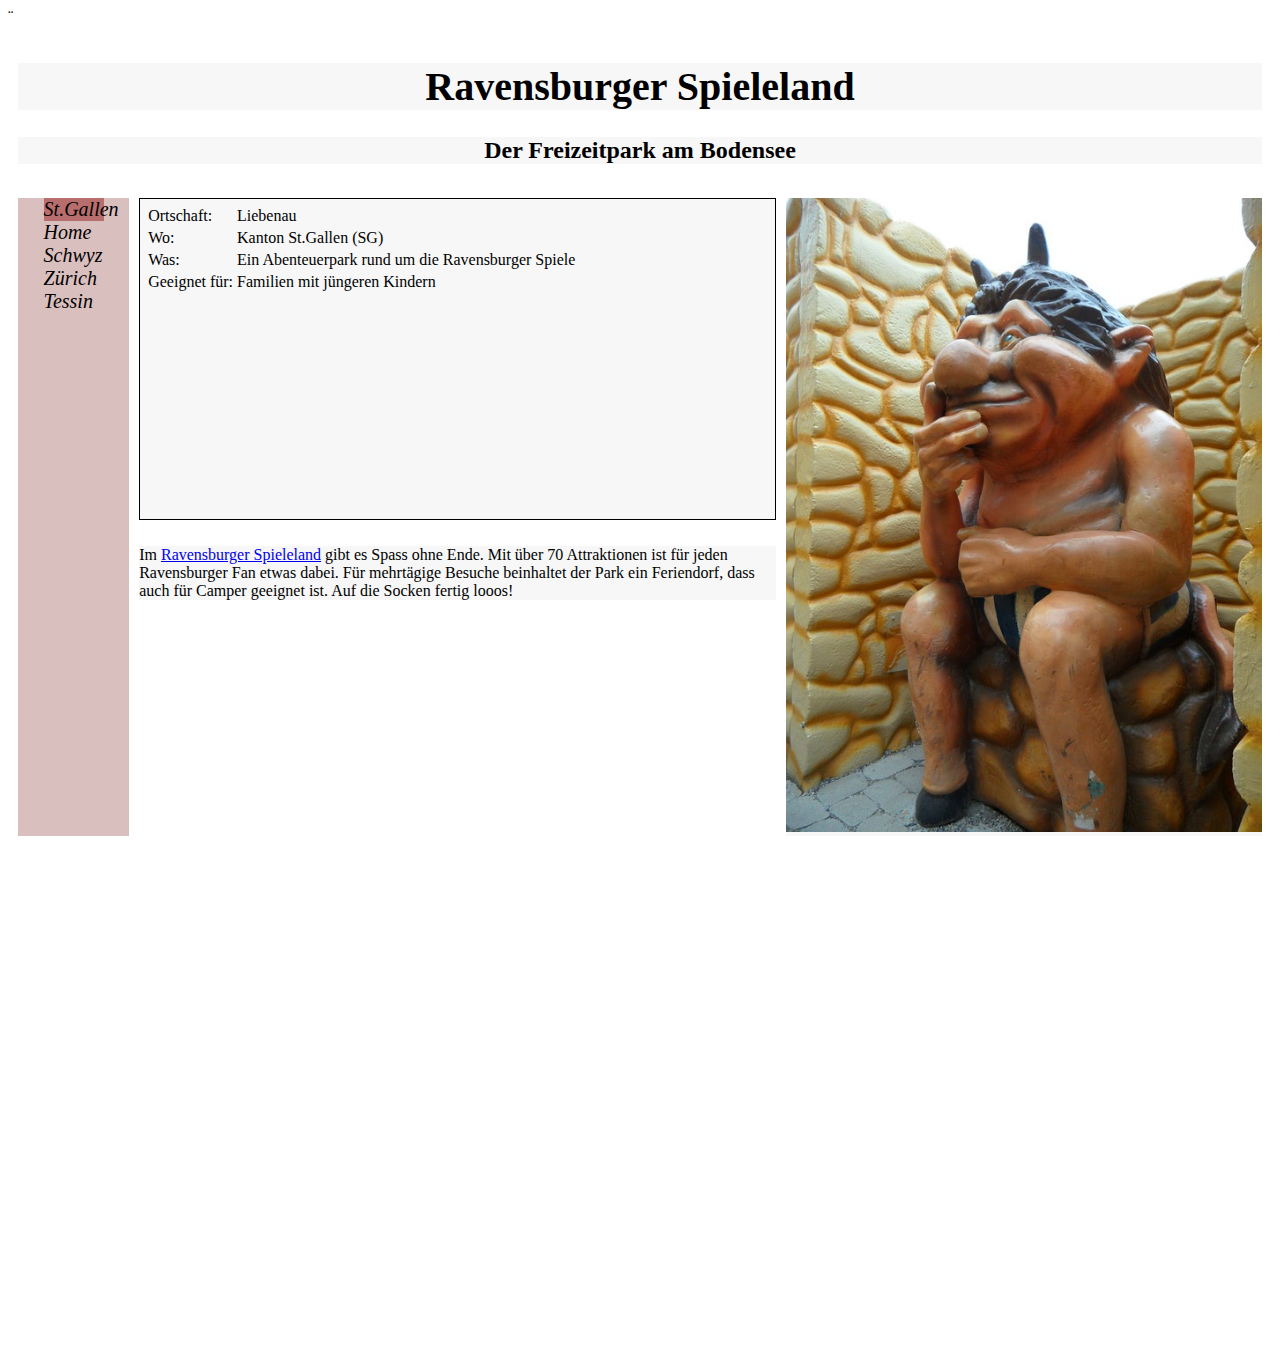
==== index_graubunden.html @ 6ab12b01 "Upodate" ====
<!DOCTYPE html>
<html>
  <head>
    <meta charset="utf-8">
    <meta name="Fabienne" content="Tessin">
    <meta name="description" content="Swiss Miniatur">
    <title>Ravensburger Spieleland</title>¨
    <link href="style/stgallen.css" rel="stylesheet" type="text/css">
  </head>

  <body>

    <div class="grid-container">
      <div class="item1">
        <h1>Ravensburger Spieleland</h1>
        <h3>Der Freizeitpark am Bodensee</h3>
      </div>

    <div class="item2">
      <ul>
        <li> <a href="index_stgallen.html" class="active"> St.Gallen</a></li>
        <li> <a href="index.html"> Home</a> </li>
        <li> <a href="index_schwyz.html">Schwyz</a> </li>
        <li>  <a href="index_zurich.html"> Zürich</a> </li>
        <li>  <a href="index_tessin.html"> Tessin </a></li>
      </ul>
    </div>

    <div class="item3"> 
      <table> 
      <tr>
        <td>Ortschaft:</td>
        <td>Liebenau</td> 
      </tr>
      <tr>
        <td>Wo:</td>
        <td>Kanton St.Gallen (SG)</td> 
      </tr>
      <tr>
        <td>Was:</td>
        <td>Ein Abenteuerpark rund um die Ravensburger Spiele</td>
      </tr>
      <tr>
        <td>Geeignet für:</td>
        <td>Familien mit jüngeren Kindern</td>
      </tr>
      </table>

    </div>

    <div class="item4">
      <p> 
        Im <a href="https://spieleland.de/de/start/index.html">Ravensburger Spieleland</a> gibt es Spass ohne Ende. Mit über 70 Attraktionen 
        ist für jeden Ravensburger Fan etwas dabei.
        Für mehrtägige Besuche beinhaltet der Park ein Feriendorf, dass auch für Camper geeignet ist. 
        Auf die Socken fertig looos!
        </p> 
    </div>

    <div class="item5">
      <img src="img/ravensburger-spieleland.jpg" alt="Ravensburger Spieleland" width="100%">
    </div>


    </div>
    <div class="item6">
      <iframe width="640px" height= "480px" src= "https://forms.office.com/Pages/ResponsePage.aspx?id=r1IheeM3AEulHPgo9joXVGTT2lll1IRKjsRgChTnxqJUQ0tTTFVISUlHREJQRk1FMzU0SDFSSUpNOS4u&embed=true" 
      frameborder= "0" marginwidth= "0" marginheight= "0" style= "border: none; max-width:100%; max-height:100vh" allowfullscreen webkitallowfullscreen mozallowfullscreen msallowfullscreen> 
      </iframe>
    </div>

    <!-- 

    <div class="topnav" id="mytopnav">
      <a href="index.html"> Home</a>
      <a href="index_schwyz.html">Schwyz</a>
      <a href="index_tessin.html"class="active"> Tessin</a>
      <a href="index_zurich.html">Zürich</a>
      <a href="javascript:void(0);" class="icon" onclick="myFunction()">
        <i class="fa fa-bars"></i>
        </a>
    </div>
    
    
    
    
    
        <div class=".bg-image"></div>
        <div class="bg-text">
          <h1 style="font-size:50px" class="swiss_miniatur"> Swiss Miniatur </h1>
        </div>
    <h1 class="swiss_miniatur_1_1">Die Schweiz zum Greifen nah</h1>
        <img src="img/swiss_miniatur_1.jpg" alt="Swiss Miniatur" width="100%" class="swiss_miniatur_0">
        
        <table  id="table_swissminiatur">
          <tr class="table_swissminiatur">
            <td>Ortschaft:</td>
            <td>Melide</td> 
          </tr>
          <tr class="table_swissminiatur">
            <td>Wo:</td>
            <td>Kanton Tessin (TI)</td> 
          </tr>
          <tr class="table_swissminiatur">
            <td>Was:</td>
            <td>Ein Modell der Schweiz mit den Wichtigsten Gebäuden, etc.</td>
          </tr>
          <tr class="table_swissminiatur">
            <td>Geeignet für:</td>
            <td>Die ganze Familie</td>
          </tr>
        </table>  https://www.w3schools.com/html/html_tables.asp 
        sollte in die Mitte
        
  
        <p> 
          Eröffnet im Jahre 1959 zeigt das <a href="https://www.swissminiatur.ch"> Swiss Miniatur</a> die Schweiz in einem kleinen Massstab.
          Die masstabgetreuen Häuser zeigen die wichtigsten Merkmale der Schweiz. 
          Somit kann man in einem Tag, die ganze Schweiz ohne Mühe entdecken. 
          Kleine automatisch betriebene Bobbahnen oder Sessellifte, bieten ein Ambiente, welches auch den Kleinen gefällt. 
          Obwohl dieser Park seinen Standort im Tessin hat, gibt es auch eine Deutsche Fassung. 
          Also keine Sorge, euer Ausflug wird an keiner Sprachbarriere scheitern. 
          </p> 

           
    
  <footer>
          <li> 
            <a href="index.html"> Zurück zur Hauptseite</a>
          </li>
          <li class="schweiz_1_2">
            <a href="index_schwyz.html"> Schwyz</a>
          </li>
          <li class="schweiz_1_2"> 
            <a href="index_zurich.html"> Zürich</a>
          </li>

  

-->

</html>
---- style/stgallen.css ----
.item1 { grid-area: header; }
.item2 { grid-area: menu; }
.item3 { grid-area: table;}
.item4 { grid-area: main; }
.item5 { grid-area: picture; }
.item6 { grid-area: Comment; }

.grid-container {
  display: grid;
  grid-template-areas:
  'header header header header header header header'
  'menu table table table table picture picture'
  'menu main main main main main main '
  'Comment Comment Comment Comment Comment Comment Comment';
  grid-gap: 10px;
  padding: 10px;
}

/*codes item1*/

.item1 h1 {
    text-align: center;
    font-size: 40px;
    background-color: rgb(247, 247, 247);
    }
.item1 h3 {
    text-align: center;
    font-size: 24px;
    background-color: rgb(247, 247, 247);
}

/*codes item2 - navigation bar*/
.item2{
    background-color: rgba(212, 182, 182, 0.87);
}
.item2 ul {
    list-style-type: none;
    margin: 0;
    padding: 0;
}
.item2 li {
    list-style-type: none;
    margin: 0 2vw;
    font-size: initial;
    font-style: oblique;
    text-align: left;
    
}
.item2 a {
    text-decoration: none;
    color: black;
    text-align: left;
    font-size: 20px;
    display: block;
    width: 60px;

}
.item2 a:hover {
    background-color: rgb(148, 46, 46);
}
.active {
    background-color: rgba(184, 109, 109, 0.986);
}

/*codes for item3 - table*/
.item3 {
    background-color: rgb(247, 247, 247);
}
.item3 {
    border: 1px solid black;
    border-collapse: collapse;
    padding: 5px;
    text-align: left;
}

.item4 p {
    text-align: left;
    background-color: rgb(247, 247, 247);
}

/*codes for item5 - picture*/
.item5 {
    size: 100% 100%;
    display: block;
    margin-left: none;
    margin-right: none;
    width:100%;
    background-color: rgb(247, 247, 247);
}

/*codes for item6 - comments*/
.item6 {
    text-align: center;
}


@media only screen and (min-width:800px) {
    .grid-container {
        display: grid;
        grid-template-areas:
        'header header header header header header header'
        'menu table table table picture picture picture'
        'menu main main main picture picture picture '
        'Comment Comment Comment Comment Comment Comment Comment';
        grid-gap: 10px;
        padding: 10px;
      }
}

@media only screen and (max-width:800px; min-width:600px) {
    .grid-container {
        display: grid;
        grid-template-areas:
        'header header header header'
        'menu table picture picture'
        'menu main main main'
        'Comment Comment Comment Comment' 
    }
}

@media only screen and (max-width:600px) {
    .grid-container {
        display: grid;
        grid-template-areas:
        'header'
        'menu'
        'picture'
        'table'
        'main'
        'Comment';
        grid-gap: 10px;
        padding: 10px;
      }
}
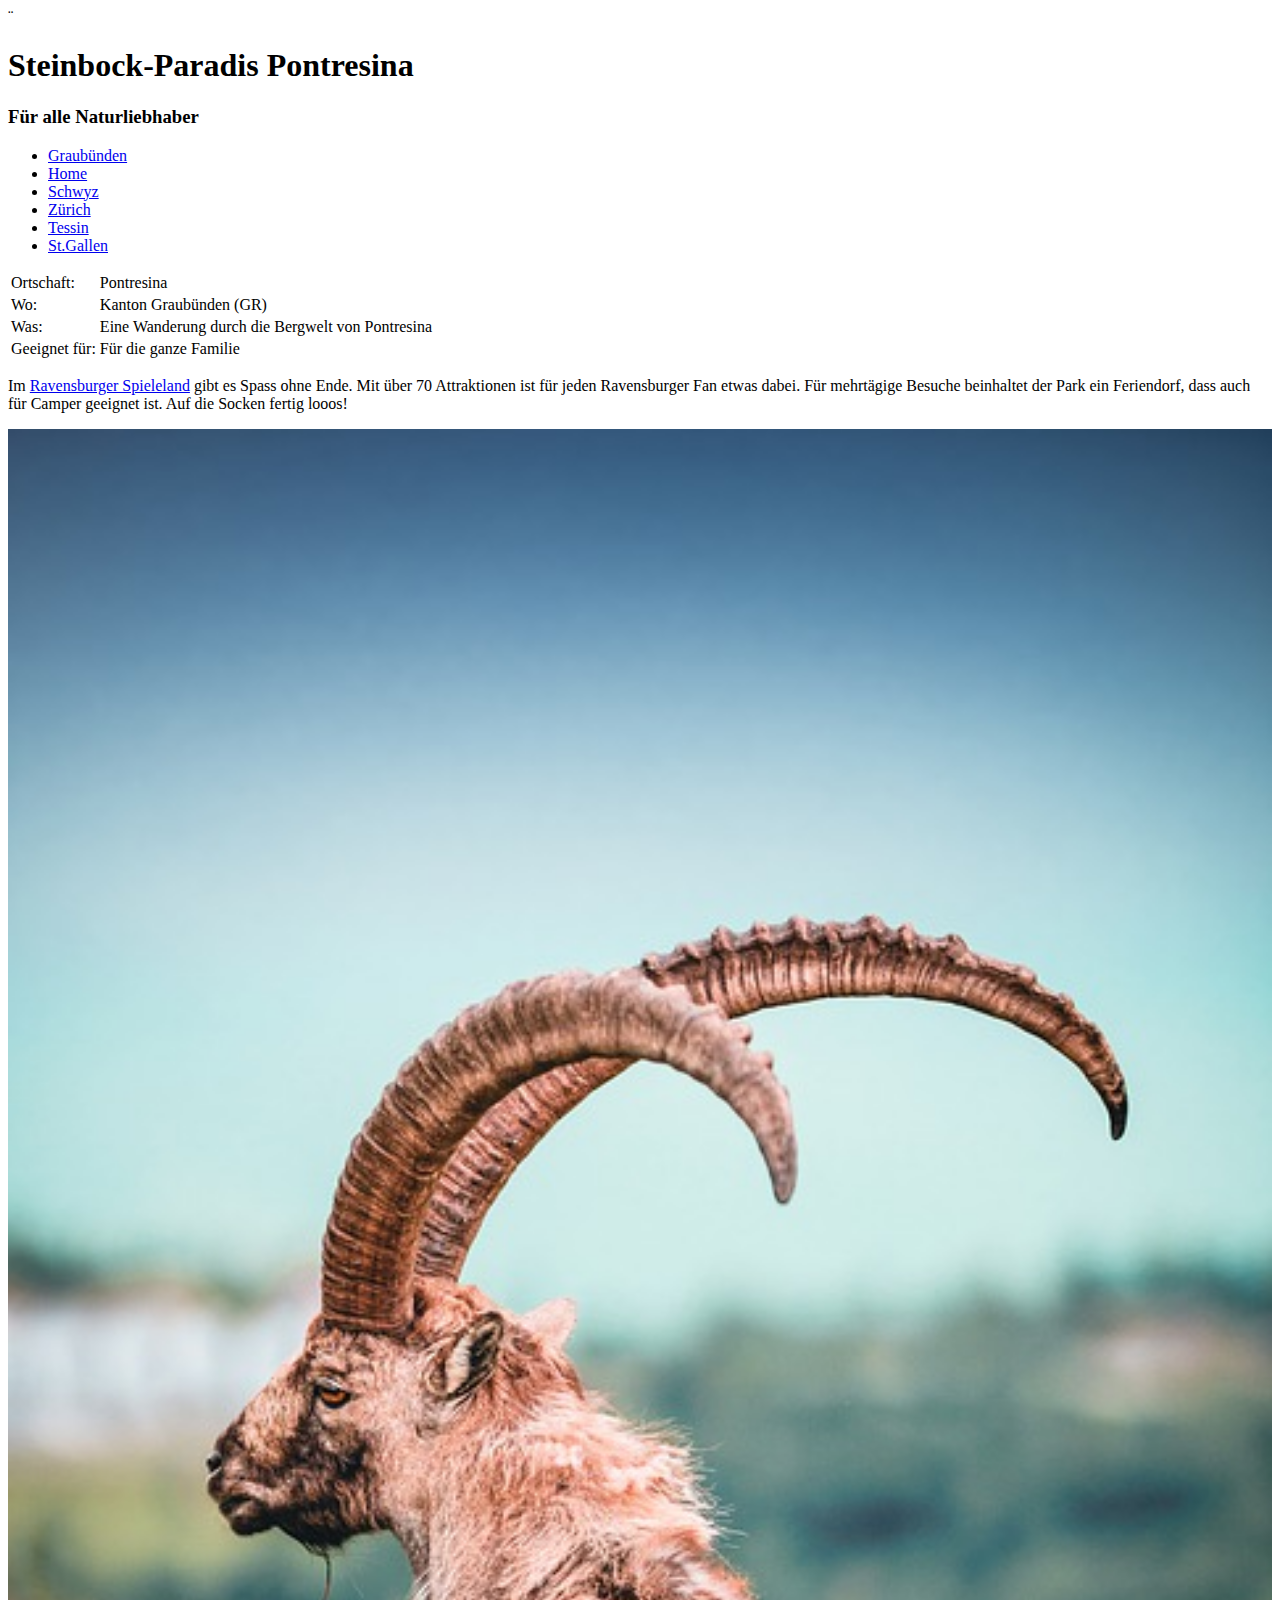
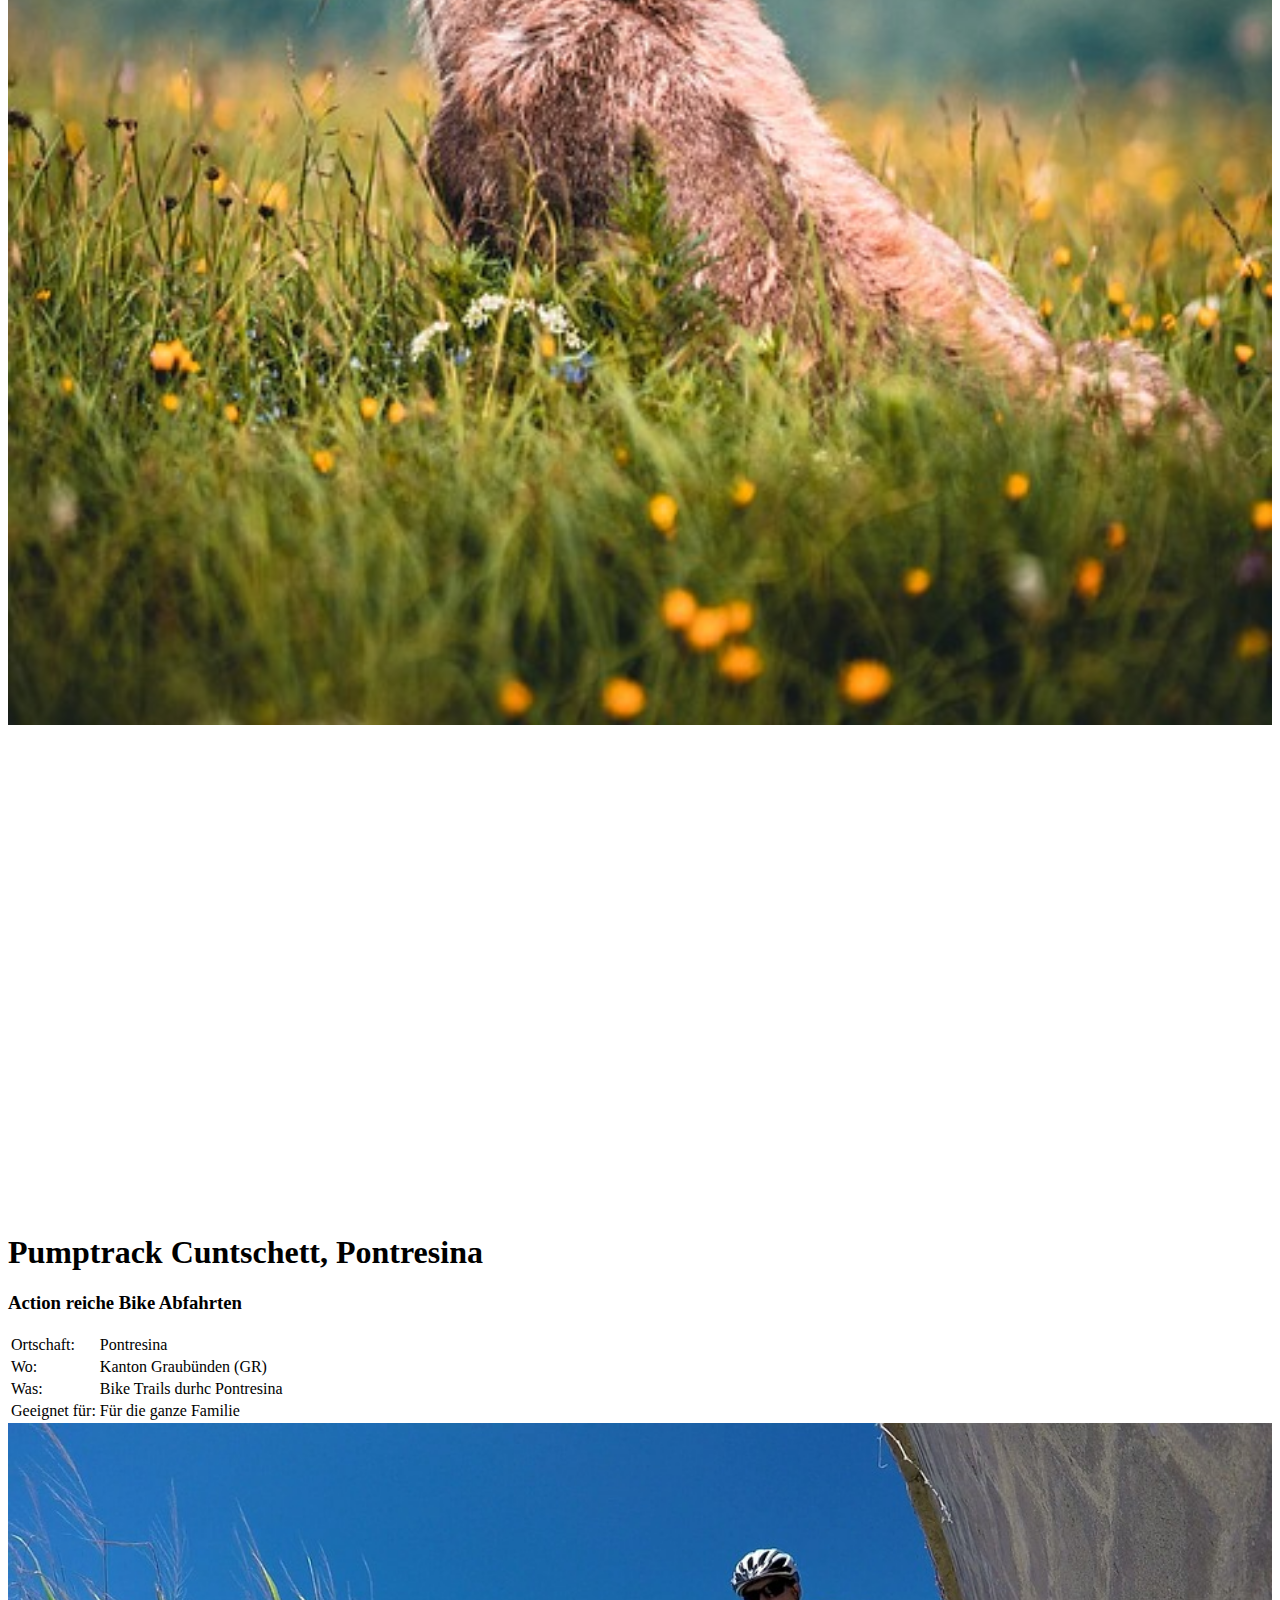
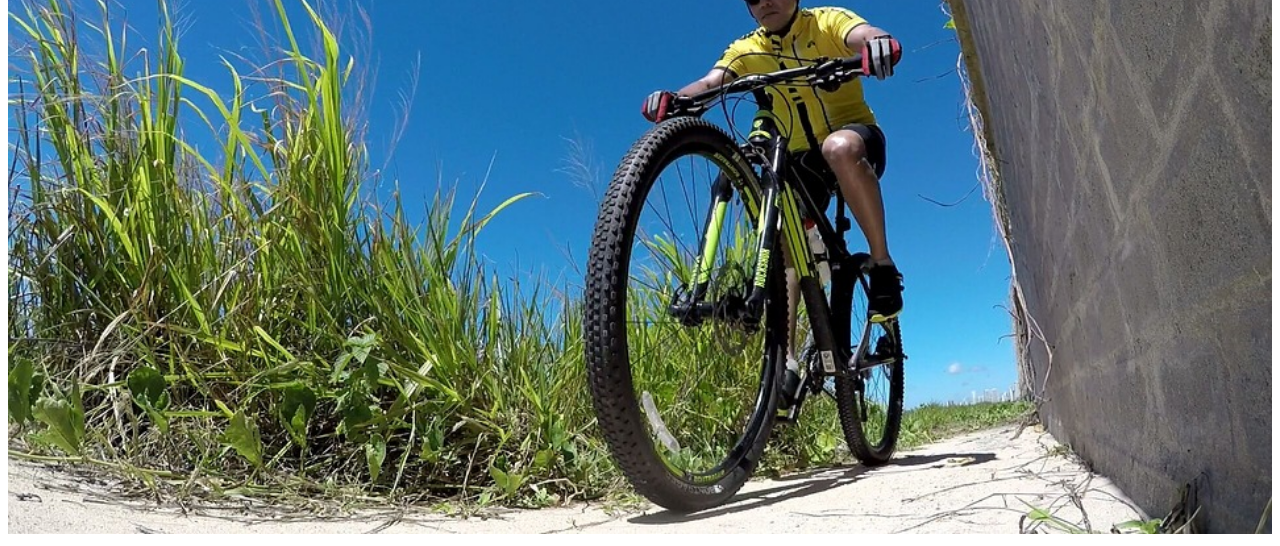
==== commit cf2d4604: "Update" ====
--- a/index_graubunden.html
+++ b/index_graubunden.html
@@ -4,25 +4,26 @@
     <meta charset="utf-8">
     <meta name="Fabienne" content="Tessin">
     <meta name="description" content="Swiss Miniatur">
-    <title>Ravensburger Spieleland</title>¨
-    <link href="style/stgallen.css" rel="stylesheet" type="text/css">
+    <title>Graubünden</title>¨
+    <link href="style/graubunden.css" rel="stylesheet" type="text/css">
   </head>
 
   <body>
 
     <div class="grid-container">
       <div class="item1">
-        <h1>Ravensburger Spieleland</h1>
-        <h3>Der Freizeitpark am Bodensee</h3>
+        <h1>Steinbock-Paradis Pontresina</h1>
+        <h3>Für alle Naturliebhaber</h3>
       </div>
 
     <div class="item2">
       <ul>
-        <li> <a href="index_stgallen.html" class="active"> St.Gallen</a></li>
+        <li> <a href="index_graubunden.html" class="active">Graubünden</a></li>
         <li> <a href="index.html"> Home</a> </li>
         <li> <a href="index_schwyz.html">Schwyz</a> </li>
         <li>  <a href="index_zurich.html"> Zürich</a> </li>
         <li>  <a href="index_tessin.html"> Tessin </a></li>
+        <li> <a href="index_stgallen.html"> St.Gallen</a></li>
       </ul>
     </div>
 
@@ -30,19 +31,19 @@
       <table> 
       <tr>
         <td>Ortschaft:</td>
-        <td>Liebenau</td> 
+        <td>Pontresina</td> 
       </tr>
       <tr>
         <td>Wo:</td>
-        <td>Kanton St.Gallen (SG)</td> 
+        <td>Kanton Graubünden (GR)</td> 
       </tr>
       <tr>
         <td>Was:</td>
-        <td>Ein Abenteuerpark rund um die Ravensburger Spiele</td>
+        <td>Eine Wanderung durch die Bergwelt von Pontresina</td>
       </tr>
       <tr>
         <td>Geeignet für:</td>
-        <td>Familien mit jüngeren Kindern</td>
+        <td>Für die ganze Familie</td>
       </tr>
       </table>
 
@@ -58,7 +59,7 @@
     </div>
 
     <div class="item5">
-      <img src="img/ravensburger-spieleland.jpg" alt="Ravensburger Spieleland" width="100%">
+      <img src="img/steinbock.jpg" alt="Steinbock" width="100%">
     </div>
 
 
@@ -68,6 +69,39 @@
       frameborder= "0" marginwidth= "0" marginheight= "0" style= "border: none; max-width:100%; max-height:100vh" allowfullscreen webkitallowfullscreen mozallowfullscreen msallowfullscreen> 
       </iframe>
     </div>
+
+      <!--neuer Abschnitt - neue Attraktion -->
+
+      <div class="item7">
+        <h1>Pumptrack Cuntschett, Pontresina</h1>
+        <h3>Action reiche Bike Abfahrten</h3>
+      </div>
+
+      <div class="item8"> 
+        <table> 
+        <tr>
+          <td>Ortschaft:</td>
+          <td>Pontresina</td> 
+        </tr>
+        <tr>
+          <td>Wo:</td>
+          <td>Kanton Graubünden (GR)</td> 
+        </tr>
+        <tr>
+          <td>Was:</td>
+          <td>Bike Trails durhc Pontresina</td>
+        </tr>
+        <tr>
+          <td>Geeignet für:</td>
+          <td>Für die ganze Familie</td>
+        </tr>
+        </table>
+  
+      </div>
+  
+      <div class="item10">
+        <img src="img/biking.jpg" alt="Steinbock" width="100%">
+      </div>
 
     <!-- 
 
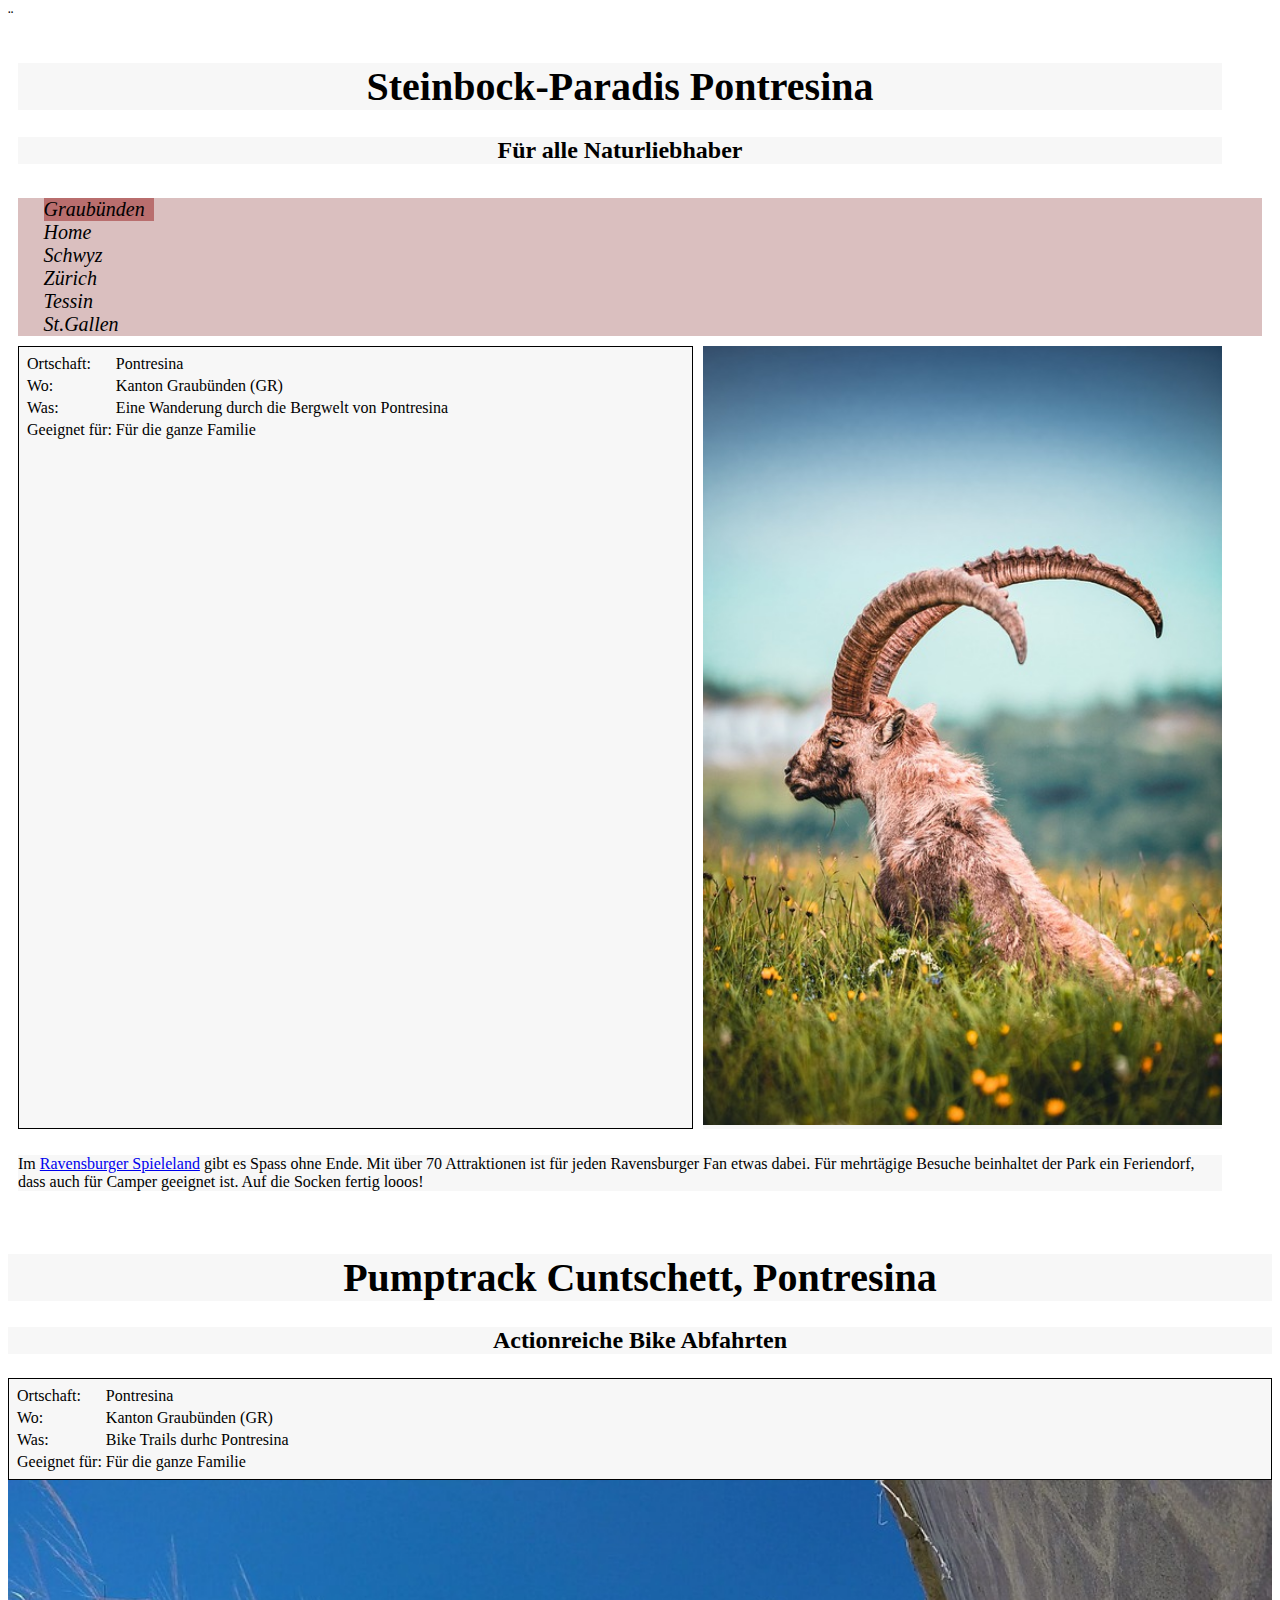
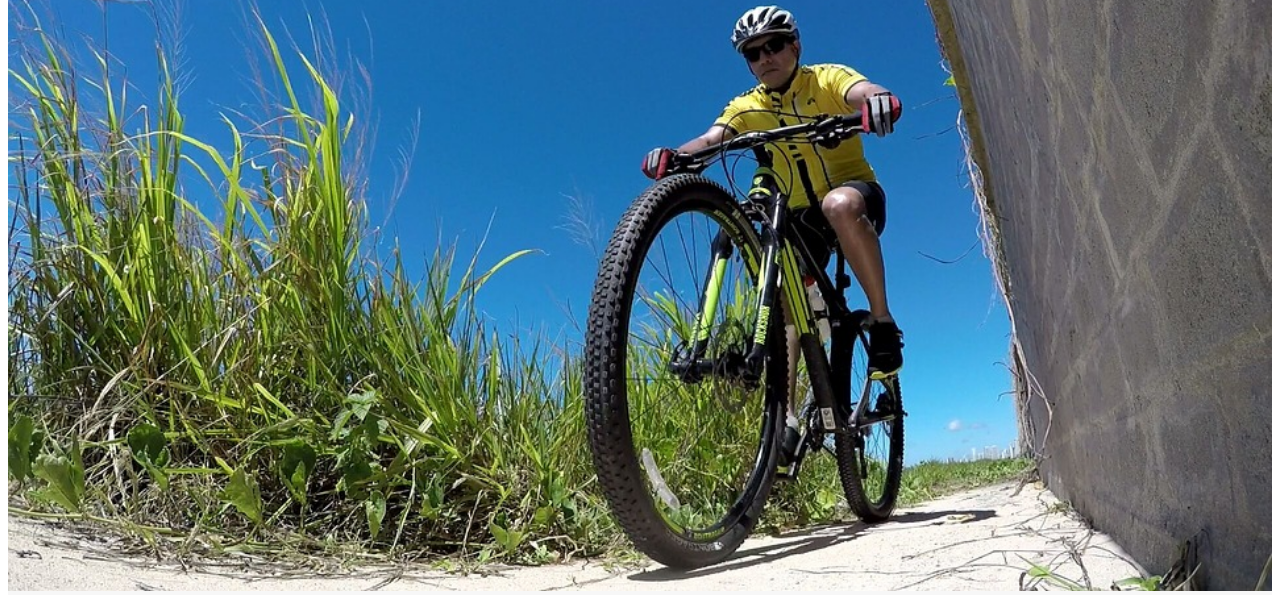
==== commit 2d728cec: "Update" ====
--- a/index_graubunden.html
+++ b/index_graubunden.html
@@ -65,16 +65,14 @@
 
     </div>
     <div class="item6">
-      <iframe width="640px" height= "480px" src= "https://forms.office.com/Pages/ResponsePage.aspx?id=r1IheeM3AEulHPgo9joXVGTT2lll1IRKjsRgChTnxqJUQ0tTTFVISUlHREJQRk1FMzU0SDFSSUpNOS4u&embed=true" 
-      frameborder= "0" marginwidth= "0" marginheight= "0" style= "border: none; max-width:100%; max-height:100vh" allowfullscreen webkitallowfullscreen mozallowfullscreen msallowfullscreen> 
-      </iframe>
+      
     </div>
 
       <!--neuer Abschnitt - neue Attraktion -->
 
       <div class="item7">
         <h1>Pumptrack Cuntschett, Pontresina</h1>
-        <h3>Action reiche Bike Abfahrten</h3>
+        <h3>Actionreiche Bike Abfahrten</h3>
       </div>
 
       <div class="item8"> 
--- a/style/graubunden.css
+++ b/style/graubunden.css
@@ -0,0 +1,174 @@
+
+.item1 { grid-area: header; }
+.item2 { grid-area: menu; }
+.item3 { grid-area: table;}
+.item4 { grid-area: main; }
+.item5 { grid-area: picture; }
+.item6 { grid-area: Comment; }
+.item7 { grid-area: header2;}
+.item8 { grid-area: table2;}
+.item9 { grid-area: main2;}
+.item10 { grid-area: picture2;}
+.item11 { grid-area: Comment2;}
+
+.grid-container {
+  display: grid;
+  grid-template-areas:
+  'header header header header header2 header2 header2 header2'
+  'menu menu menu menu menu menu menu menu'
+  'table table picture picture table2 table2 picture2 picture2'
+  'main main main main main2 main2 main2 main2 '
+  'Comment Comment Comment Comment Comment2 Comment2 Comment2 Comment2';
+  grid-gap: 10px;
+  padding: 10px;
+}
+
+/*codes item1/7 - header*/
+
+.item1 h1 {
+    text-align: center;
+    font-size: 40px;
+    background-color: rgb(247, 247, 247);
+    }
+.item1 h3 {
+    text-align: center;
+    font-size: 24px;
+    background-color: rgb(247, 247, 247);
+}
+.item7 h1 {
+    text-align: center;
+    font-size: 40px;
+    background-color: rgb(247, 247, 247);
+    }
+.item7 h3 {
+    text-align: center;
+    font-size: 24px;
+    background-color: rgb(247, 247, 247);
+}
+
+/*codes item2 - navigation bar*/
+.item2{
+    background-color: rgba(212, 182, 182, 0.87);
+}
+.item2 ul {
+    list-style-type: none;
+    margin: 0;
+    padding: 0;
+}
+.item2 li {
+    list-style-type: none;
+    margin: 0 2vw;
+    font-size: initial;
+    font-style: oblique;
+    text-align: left;
+    
+}
+.item2 a {
+    text-decoration: none;
+    color: black;
+    text-align: left;
+    font-size: 20px;
+    display: block;
+    width: 60px;
+
+}
+.item2 a:hover {
+    background-color: rgb(148, 46, 46);
+    width: max-content;
+}
+.active {
+    background-color: rgba(184, 109, 109, 0.986);
+    min-width: 110px;
+}
+
+/*codes for item3/8 - table*/
+.item3 {
+    background-color: rgb(247, 247, 247);
+}
+.item3 {
+    border: 1px solid black;
+    border-collapse: collapse;
+    padding: 5px;
+    text-align: left;
+}
+.item8 {
+    background-color: rgb(247, 247, 247);
+}
+.item8 {
+    border: 1px solid black;
+    border-collapse: collapse;
+    padding: 5px;
+    text-align: left;
+}
+
+/*codes item4/9 - main*/
+.item4 p {
+    text-align: left;
+    background-color: rgb(247, 247, 247);
+}
+.item9 p {
+    text-align: left;
+    background-color: rgb(247, 247, 247);
+}
+
+/*codes for item5/10 - picture*/
+.item5 {
+    size: 100% 100%;
+    display: block;
+    margin-left: none;
+    margin-right: none;
+    width: 100%;
+    background-color: rgb(247, 247, 247);
+}
+.item10 {
+    size: 100% 100%;
+    display: block;
+    margin-left: none;
+    margin-right: none;
+    width: 100%;
+    background-color: rgb(247, 247, 247);
+}
+
+/*codes for item6/11 - comments*/
+.item6 {
+    text-align: center;
+}
+.item6 {
+    text-align: center;
+}
+
+
+@media only screen and (min-width:500px) {
+    .grid-container {
+        display: grid;
+        grid-template-areas:
+        'header header header header header2 header2 header2 header2'
+        'menu menu menu menu menu menu menu menu'
+        'table table picture picture table2 table2 picture2 picture2'
+        'main main main main main2 main2 main2 main2 '
+        'Comment Comment Comment Comment Comment2 Comment2 Comment2 Comment2';
+        grid-gap: 10px;
+        padding: 10px;
+      }
+}
+
+@media only screen and (max-width:500px) {
+    .grid-container {
+        display: grid;
+        grid-template-areas:
+        'header'
+        'menu'
+        'picture'
+        'table'
+        'main'
+        'Comment'
+        'header2'
+        'picture2'
+        'main2'
+        'Comment2';
+        grid-gap: 10px;
+        padding: 10px;
+      }
+}
+
+
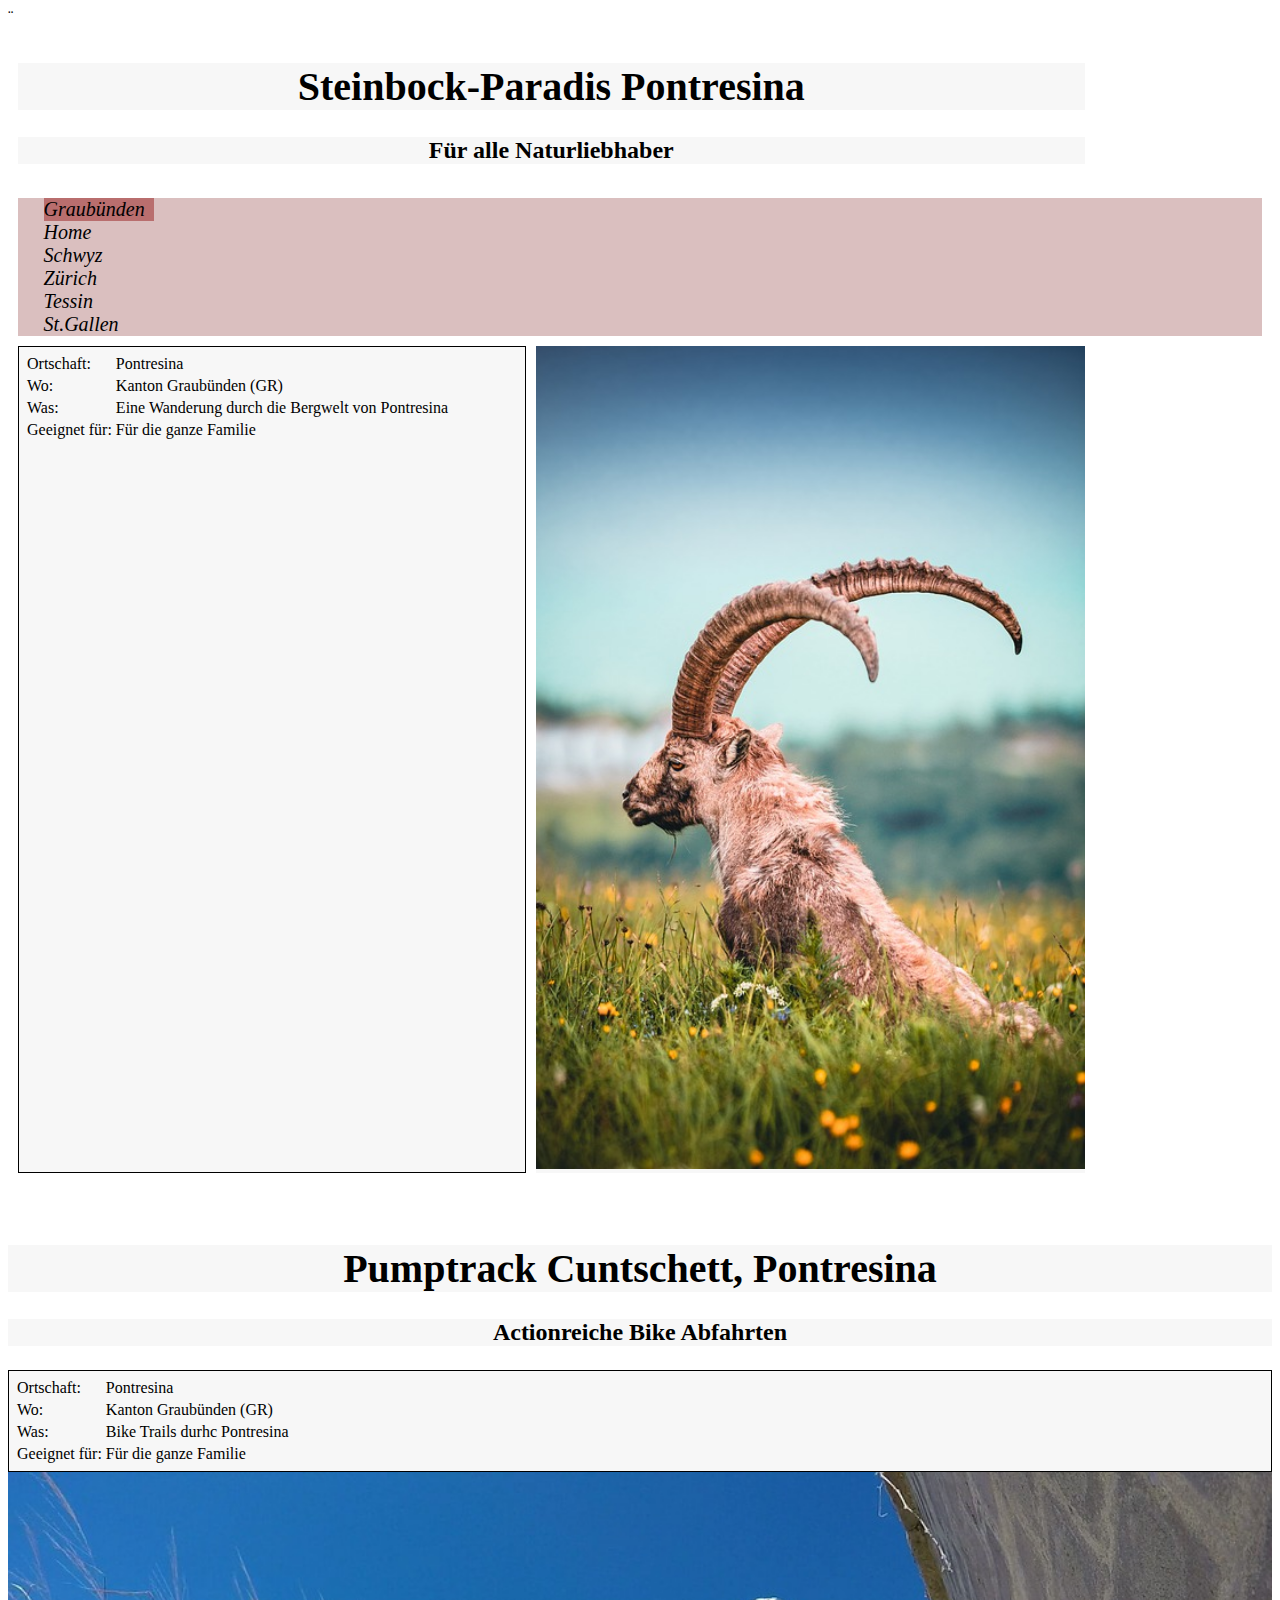
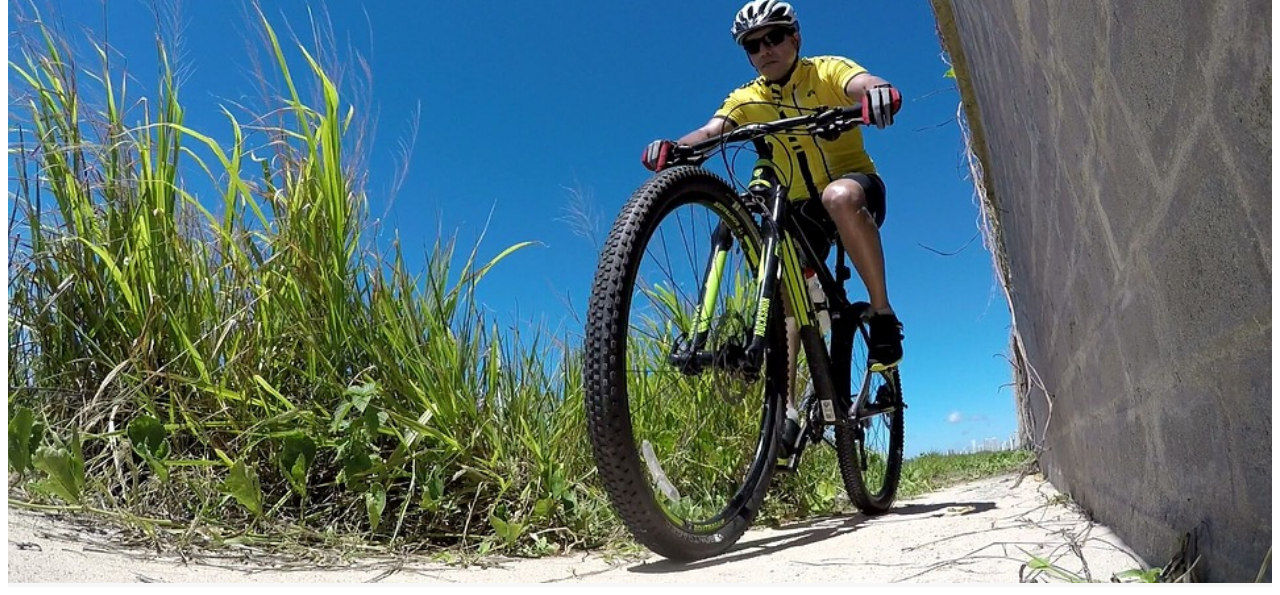
==== commit 41dde653: "Update" ====
--- a/index_graubunden.html
+++ b/index_graubunden.html
@@ -51,10 +51,7 @@
 
     <div class="item4">
       <p> 
-        Im <a href="https://spieleland.de/de/start/index.html">Ravensburger Spieleland</a> gibt es Spass ohne Ende. Mit über 70 Attraktionen 
-        ist für jeden Ravensburger Fan etwas dabei.
-        Für mehrtägige Besuche beinhaltet der Park ein Feriendorf, dass auch für Camper geeignet ist. 
-        Auf die Socken fertig looos!
+       
         </p> 
     </div>
 
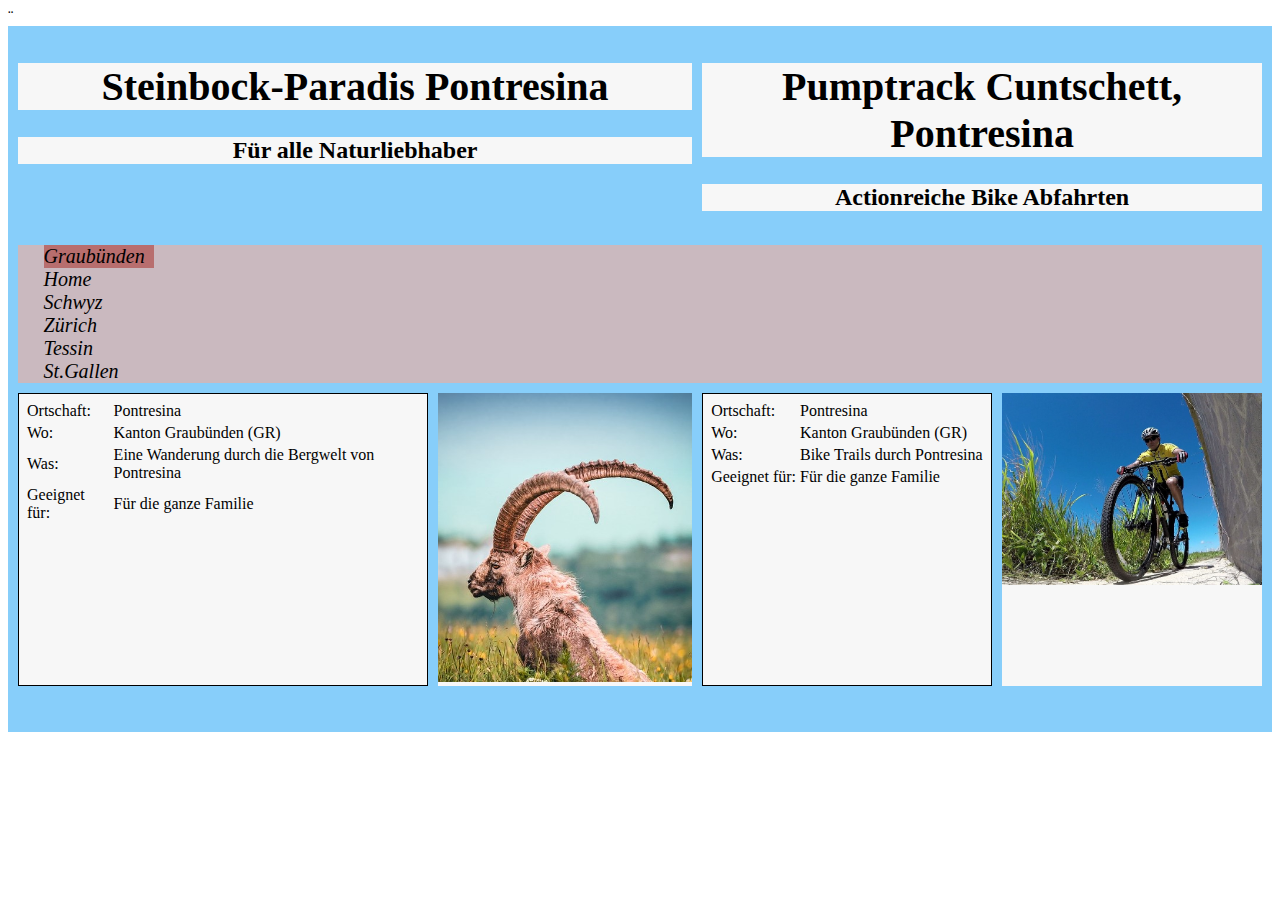
==== commit cc827488: "Update" ====
--- a/index_graubunden.html
+++ b/index_graubunden.html
@@ -59,11 +59,7 @@
       <img src="img/steinbock.jpg" alt="Steinbock" width="100%">
     </div>
 
-
-    </div>
-    <div class="item6">
-      
-    </div>
+    <div class="item6"> </div>
 
       <!--neuer Abschnitt - neue Attraktion -->
 
@@ -84,7 +80,7 @@
         </tr>
         <tr>
           <td>Was:</td>
-          <td>Bike Trails durhc Pontresina</td>
+          <td>Bike Trails durch Pontresina</td>
         </tr>
         <tr>
           <td>Geeignet für:</td>
@@ -97,6 +93,8 @@
       <div class="item10">
         <img src="img/biking.jpg" alt="Steinbock" width="100%">
       </div>
+
+    </div>
 
     <!-- 
 
--- a/style/graubunden.css
+++ b/style/graubunden.css
@@ -10,6 +10,7 @@
 .item9 { grid-area: main2;}
 .item10 { grid-area: picture2;}
 .item11 { grid-area: Comment2;}
+
 
 .grid-container {
   display: grid;
@@ -138,8 +139,9 @@
 }
 
 
-@media only screen and (min-width:500px) {
+@media only screen and (min-width:100px) {
     .grid-container {
+        background-color: lightskyblue;
         display: grid;
         grid-template-areas:
         'header header header header header2 header2 header2 header2'
@@ -152,8 +154,9 @@
       }
 }
 
-@media only screen and (max-width:500px) {
+@media only screen and (max-width:800px) {
     .grid-container {
+        background-color: mediumspringgreen;
         display: grid;
         grid-template-areas:
         'header'
@@ -164,6 +167,7 @@
         'Comment'
         'header2'
         'picture2'
+        'table2'
         'main2'
         'Comment2';
         grid-gap: 10px;
@@ -171,4 +175,20 @@
       }
 }
 
+@media only screen and (min-width:800px) and (max-width:1000px) {
+    .grid-container {
+        background-color: paleturquoise;
+        display: grid;
+        grid-template-areas: 
+        'header header'
+        'menu menu'
+        'picture picture'
+        'table main'
+        'Comment Comment'
+        'header2 header2'
+        'picture2 picture2'
+        'table2 main2'
+        'Comment2 Comment2';
+    }
+}
 
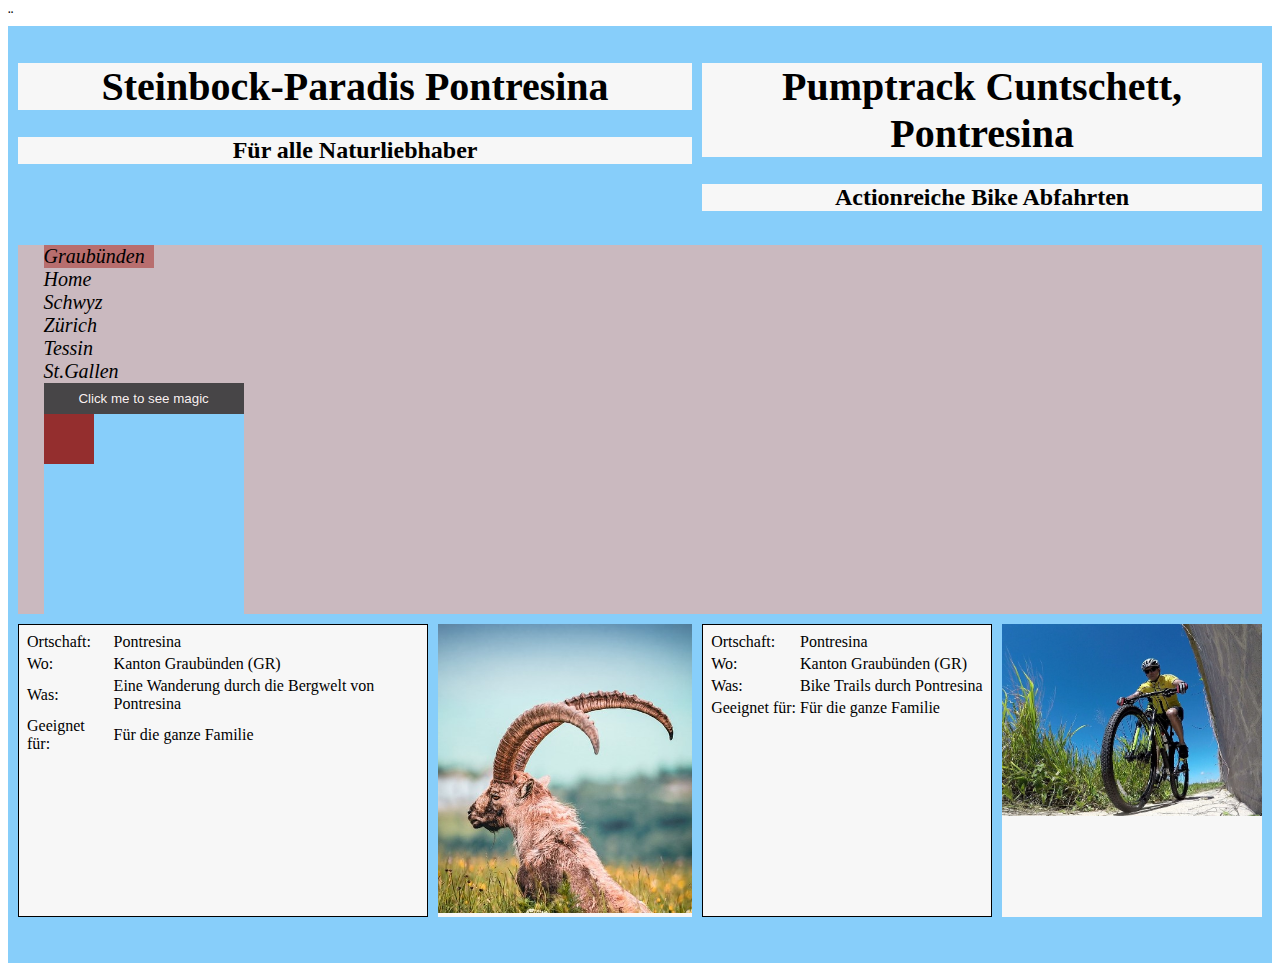
==== commit e6faf7f3: "Update - Java" ====
--- a/index_graubunden.html
+++ b/index_graubunden.html
@@ -11,12 +11,12 @@
   <body>
 
     <div class="grid-container">
-      <div class="item1">
+      <div class="item1" id="item1">
         <h1>Steinbock-Paradis Pontresina</h1>
         <h3>Für alle Naturliebhaber</h3>
       </div>
 
-    <div class="item2">
+    <div class="item2" id="item2">
       <ul>
         <li> <a href="index_graubunden.html" class="active">Graubünden</a></li>
         <li> <a href="index.html"> Home</a> </li>
@@ -24,10 +24,12 @@
         <li>  <a href="index_zurich.html"> Zürich</a> </li>
         <li>  <a href="index_tessin.html"> Tessin </a></li>
         <li> <a href="index_stgallen.html"> St.Gallen</a></li>
+        <li> <button class="button" onclick="myMove()"> Click me to see magic</button></li>
+        <li> <div class="container"> <div class="animate" id="animate"></div> </div></li>
       </ul>
     </div>
 
-    <div class="item3"> 
+    <div class="item3" id="item3"> 
       <table> 
       <tr>
         <td>Ortschaft:</td>
@@ -49,13 +51,13 @@
 
     </div>
 
-    <div class="item4">
+    <div class="item4" id="item4">
       <p> 
        
         </p> 
     </div>
 
-    <div class="item5">
+    <div class="item5" id="item5">
       <img src="img/steinbock.jpg" alt="Steinbock" width="100%">
     </div>
 
@@ -63,12 +65,12 @@
 
       <!--neuer Abschnitt - neue Attraktion -->
 
-      <div class="item7">
+      <div class="item7" id="item7">
         <h1>Pumptrack Cuntschett, Pontresina</h1>
         <h3>Actionreiche Bike Abfahrten</h3>
       </div>
 
-      <div class="item8"> 
+      <div class="item8" id="item8"> 
         <table> 
         <tr>
           <td>Ortschaft:</td>
@@ -90,12 +92,12 @@
   
       </div>
   
-      <div class="item10">
+      <div class="item10" id="item10">
         <img src="img/biking.jpg" alt="Steinbock" width="100%">
       </div>
 
     </div>
-
+    <script src="scripts/scripts.js"></script>
     <!-- 
 
     <div class="topnav" id="mytopnav">
--- a/style/graubunden.css
+++ b/style/graubunden.css
@@ -138,6 +138,18 @@
     text-align: center;
 }
 
+/*Button of Javascript effect*/
+.button {
+    border: none;
+    outline: 0;
+    display: inline-block;
+    padding: 8px;
+    color: rgba(255, 246, 246, 0.993);
+    background-color: rgb(71, 69, 71);
+    text-align: center;
+    cursor: pointer;
+    width: 200px;
+  }
 
 @media only screen and (min-width:100px) {
     .grid-container {
@@ -151,6 +163,18 @@
         'Comment Comment Comment Comment Comment2 Comment2 Comment2 Comment2';
         grid-gap: 10px;
         padding: 10px;
+      }
+      .container {
+        background: lightskyblue;
+        width: 200px;
+        height: 200px;
+        position: relative;
+      }
+      .animate {
+        width: 50px;
+        height: 50px;
+        position: absolute;
+        background-color: rgb(148, 46, 46); 
       }
 }
 
@@ -173,6 +197,18 @@
         grid-gap: 10px;
         padding: 10px;
       }
+      .container {
+        background: mediumspringgreen;
+        width: 200px;
+        height: 200px;
+        position: relative;
+      }
+      .animate {
+        width: 50px;
+        height: 50px;
+        position: absolute;
+        background-color: rgb(148, 46, 46); 
+      }
 }
 
 @media only screen and (min-width:800px) and (max-width:1000px) {
@@ -190,5 +226,17 @@
         'table2 main2'
         'Comment2 Comment2';
     }
-}
-
+    .container {
+        background: paleturquoise;
+        width: 200px;
+        height: 200px;
+        position: relative;
+      }
+      .animate {
+        width: 50px;
+        height: 50px;
+        position: absolute;
+        background-color: rgb(148, 46, 46); 
+      }
+}
+
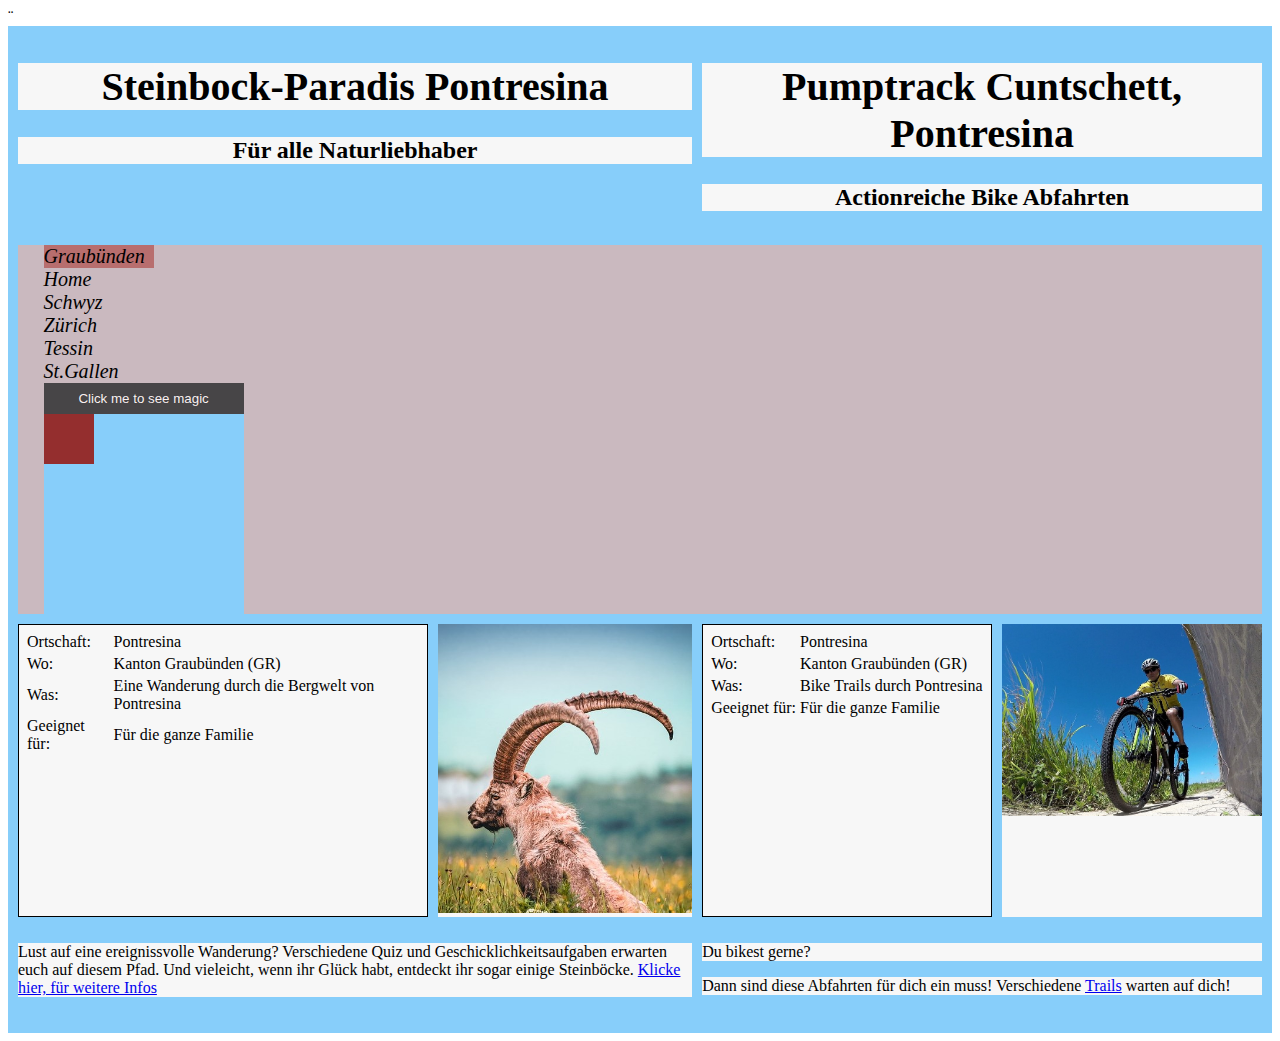
==== commit 19ccb3b3: "Update" ====
--- a/index_graubunden.html
+++ b/index_graubunden.html
@@ -10,7 +10,7 @@
 
   <body>
 
-    <div class="grid-container">
+    <div class="grid-container" id="gridcontainer">
       <div class="item1" id="item1">
         <h1>Steinbock-Paradis Pontresina</h1>
         <h3>Für alle Naturliebhaber</h3>
@@ -53,7 +53,10 @@
 
     <div class="item4" id="item4">
       <p> 
-       
+       Lust auf eine ereignissvolle Wanderung? 
+       Verschiedene Quiz und Geschicklichkeitsaufgaben erwarten euch auf diesem Pfad. 
+       Und vieleicht, wenn ihr Glück habt, entdeckt ihr sogar einige Steinböcke. 
+       <a href="https://www.pontresina.ch/erlebniswelten/steinbock-co/steinbock-paradies/">Klicke hier, für weitere Infos</a>
         </p> 
     </div>
 
@@ -90,6 +93,15 @@
         </tr>
         </table>
   
+      </div>
+
+      <div class="item9" id="item4"> 
+          <p>
+            Du bikest gerne?  </p>
+          <p>Dann sind diese Abfahrten für dich ein muss! Verschiedene <a href="https://www.engadin.ch/de/aktivitaeten/mountainbike-pumptrack-cuntschett/">Trails</a>  warten auf dich!
+
+         </p>
+            
       </div>
   
       <div class="item10" id="item10">
